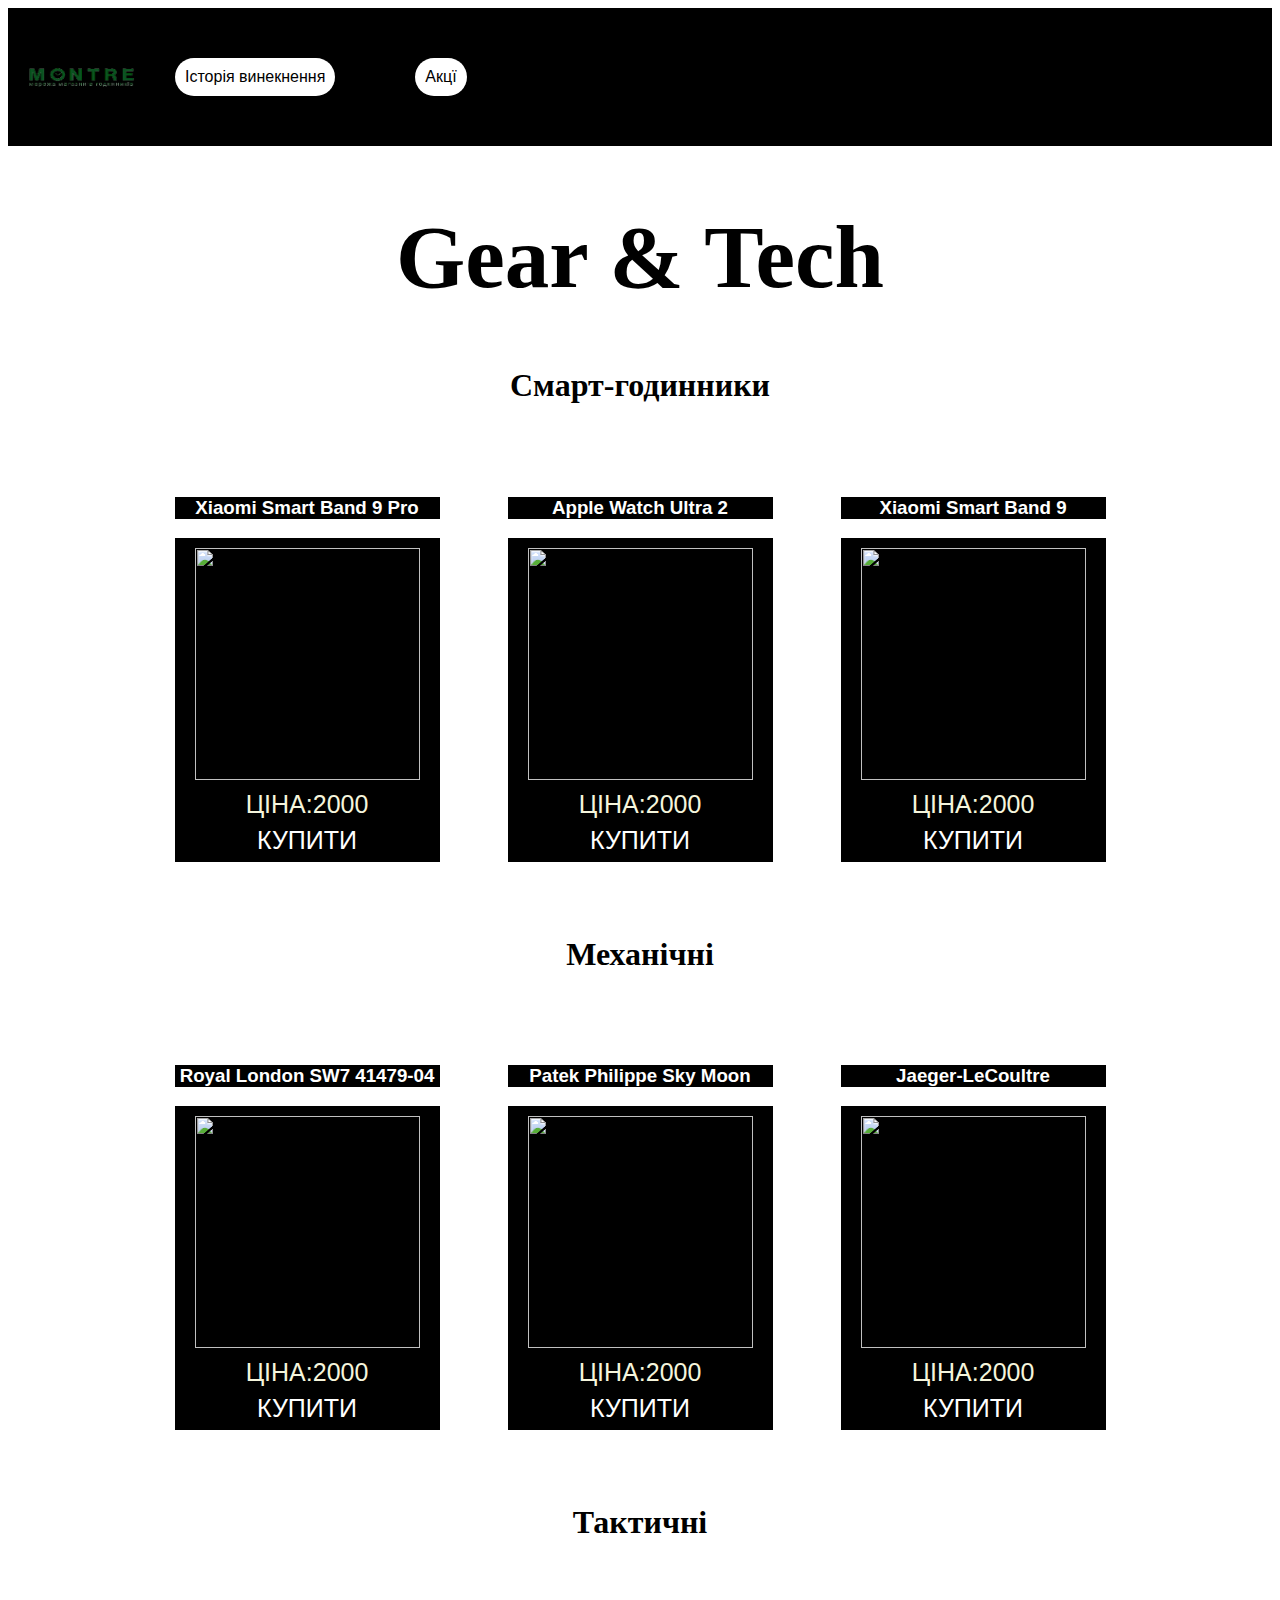
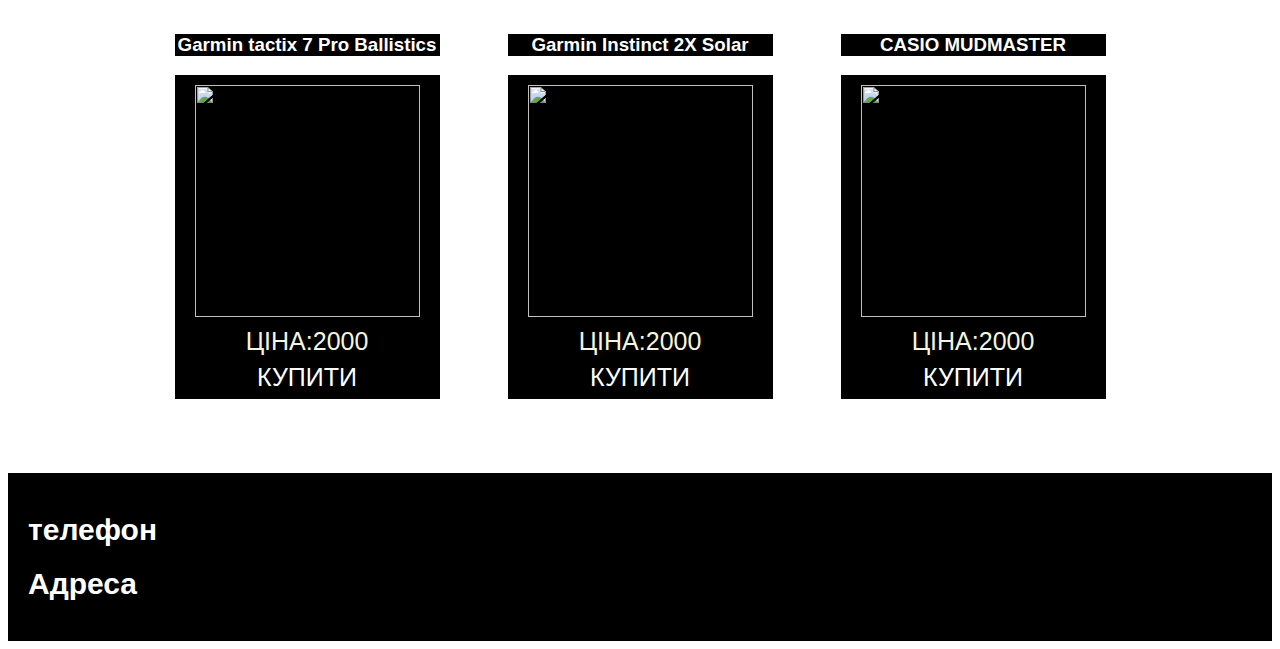
==== index.html @ 20773b99 "Rename main.html to index.html" ====
<html>
    <head>
        <title>
            hh
        </title>
        <link rel="stylesheet" href="style.css">
    </head>
    <body>
        <header>
            <img class="logo" src="[data-uri]"/>
            <nav >
                <a class="header" href="history.html">Історія винекнення</a>
                <a class="header" href="sell.html">Акцї</a>
            </nav>
        </header>
        <main>
            <h1 class="title">Gear & Tech </h1>
            <h1 class="ab">Смарт-годинники </h1>
            <section>
                <article class="1">
                    <h3>Xiaomi Smart Band 9 Pro</h3>
                    <img class="photo" src="https://u.makeup.com.ua/i/i5/i5rxwrnf2dzt.jpg"/>
                    <p>ЦІНА:2000</p>
                    <a class="d" href="buy.html">КУПИТИ</a>
                </article>
                <article class="2">
                    <h3> Apple Watch Ultra 2</h3>
                    <img class="photo" src="https://newtime.ua/upload/2023-09/apple-watch-ultra-2-gps-cellular-49mm-titanium-case-with-orange-ocean-band-mreh3.webp"/>
                    <p>ЦІНА:2000</p>
                    <a class="d" href="buy.html">КУПИТИ</a>
                </article>
                <article class="3">
                    <h3>Xiaomi Smart Band 9 </h3>
                    <img class="photo" src="https://i.mi.ua/media/catalog/product/cache/3/image/710x600/602f0fa2c1f0d1ba5e241f914e856ff9/x/i/xiaomi_smart_band_9-tpu_black_-side45_45.webp"/>
                    <p>ЦІНА:2000</p>
                    <a class="d" href="buy.html">КУПИТИ</a>
                </article>
            </section>
            <h1 class="ab"> Механічні</h1>
           <section>
                <article class="1">
                    <h3>Royal London SW7 41479-04</h3>
                    <img class="photo" src="https://fs1.secunda.com.ua/content/news/a10878/2.jpg"/>
                    <p>ЦІНА:2000</p>
                    <a class="d" href="buy.html">КУПИТИ</a>
                </article>
                <article class="2">
                    <h3> Patek Philippe Sky Moon  </h3>
                    <img class="photo" src="https://style-time.net/content/uploads/images/c-min.png"/>
                    <p>ЦІНА:2000</p>
                    <a class="d" href="buy.html">КУПИТИ</a>
                </article>
                <article class="3">
                    <h3>Jaeger-LeCoultre </h3>
                    <img class="photo" src="https://style-time.net/content/uploads/images/5-min.jpg"/>
                    <p>ЦІНА:2000</p>
                    <a class="d" href="buy.html">КУПИТИ</a>
                </article>
            </section>
            <h1 class="ab">Тактичні </h1>
           <section>
                <article class="1">
                    <h3>Garmin tactix 7 Pro Ballistics</h3>
                    <img class="photo" src="https://www.navionika.com/shop/pub/media/catalog/product//t/a/tactix7_probal_1.jpg"/>
                    <p>ЦІНА:2000</p>
                    <a class="d" href="buy.html">КУПИТИ</a>
                </article>
                <article class="2">
                    <h3> Garmin Instinct 2X Solar</h3>
                    <img class="photo" src="https://content.rozetka.com.ua/goods/images/big/367005550.jpg"/>
                    <p>ЦІНА:2000</p>
                    <a class="d" href="buy.html">КУПИТИ</a>
                </article>
                <article class="3">
                    <h3> 
CASIO MUDMASTER </h3>
                    <img class="photo" src="https://lekos.com.ua/image/cache/wp/lj/stati_photo/best-taktical/casiog-shockmudmastergwg2000-1a3.webp"/>
                    <p>ЦІНА:2000</p>
                    <a class="d" href="buy.html">КУПИТИ</a>
                </article>
            </section>
           
        </main>
        <footer>
            <h1>телефон</h1>
            <h1>
Адреса</h1>
        </footer>

    </body>
</html>
---- style.css ----
body {
    font-family: sans-serif;
}
header {
    background-color: black;
    display: flex;
    align-items: center;
    padding: 10px 20px;
}
.logo{
    width: 107px;
    height: 91px;
}
.header{
    text-decoration: none;
    background-color: white;
    color: black;
    padding: 10px;
    border-radius:25px ;
    margin: 40px;
    font-family: Impact, Haettenschweiler, 'Arial Narrow Bold', sans-serif;

}
nav{
    display: flex;
    justify-content: center;
    align-items:flex-start;
    text-align: center;
}
section{
    margin: 40px;
    display: flex;
    justify-content: center;
}
article{
    margin: 34px;

}
.photo{
    width: 225px;
    height: 232px;
    display: block;
    background-color: black;
    padding-left: 20px;
    padding-right: 20px;
    padding-top: 10px;
    padding-bottom: 0px;
    margin-top: 0;
    
}
footer{
    background-color: black;
    font-size: 15px;
    color: white;
    padding: 20px;
}
.d{
    text-decoration: none;
    color: white;
    background-color: black;
    display: block;
    font-size: 25px;
    padding: 7px;
    padding-left:30px ;
    padding-right: 30px;
    text-align: center;

}
.header:hover{
    background-color: orange;
}
.d:hover{
    background-color: orange;
}
.d:focus{
    background-color: blue;
}
.ab{
    text-align: center;
    font-family:Georgia, 'Times New Roman', Times, serif;
    
}
.header:focus{
    background-color: blue;
}
h3{
    background-color: black;
    color: white;
    text-align: center;
    
}
p{
    background-color: black;
    display: block;
    color: beige;
    margin: 0px;
    font-size: 25px;
    display: flex;
    justify-content: center;
    align-items:flex-start;
    padding-top: 10px;
}
.title{
    text-align: center;
    font-family:Georgia, 'Times New Roman', Times, serif;
    font-size: 89px;
}
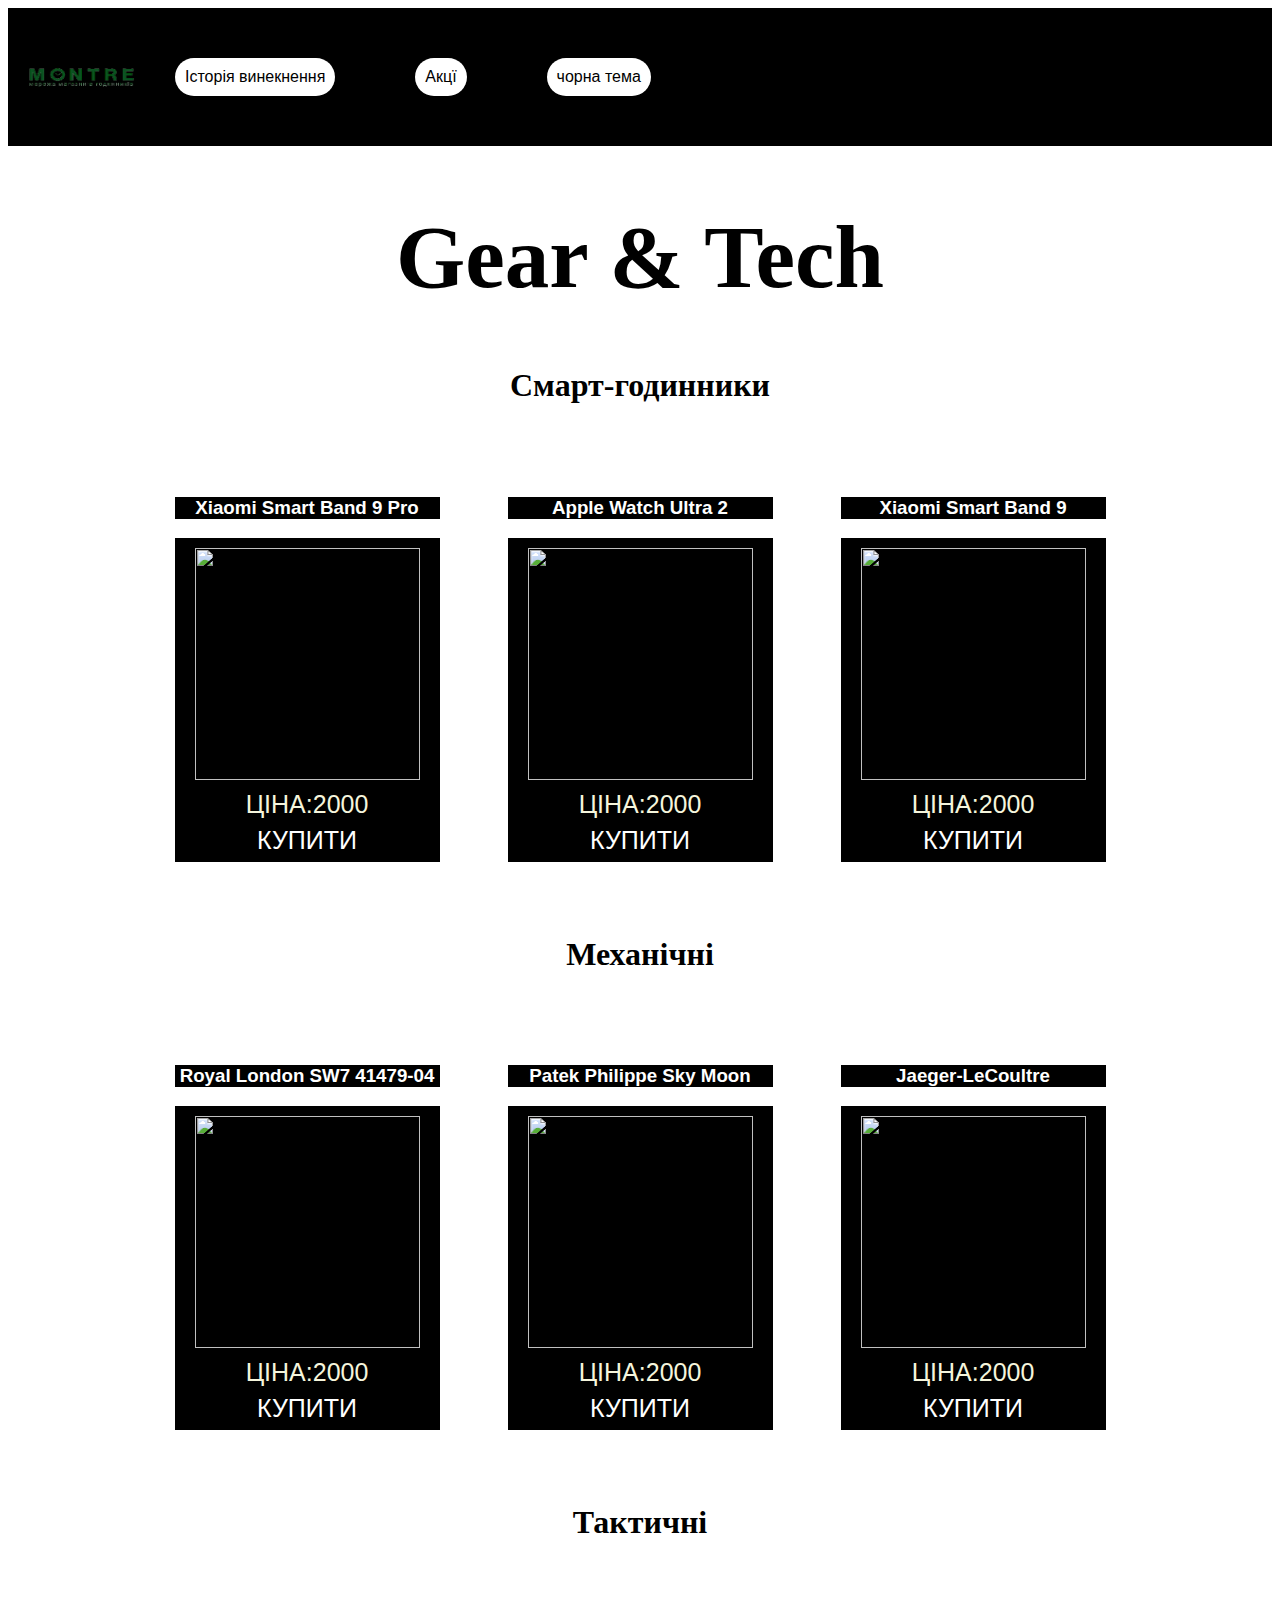
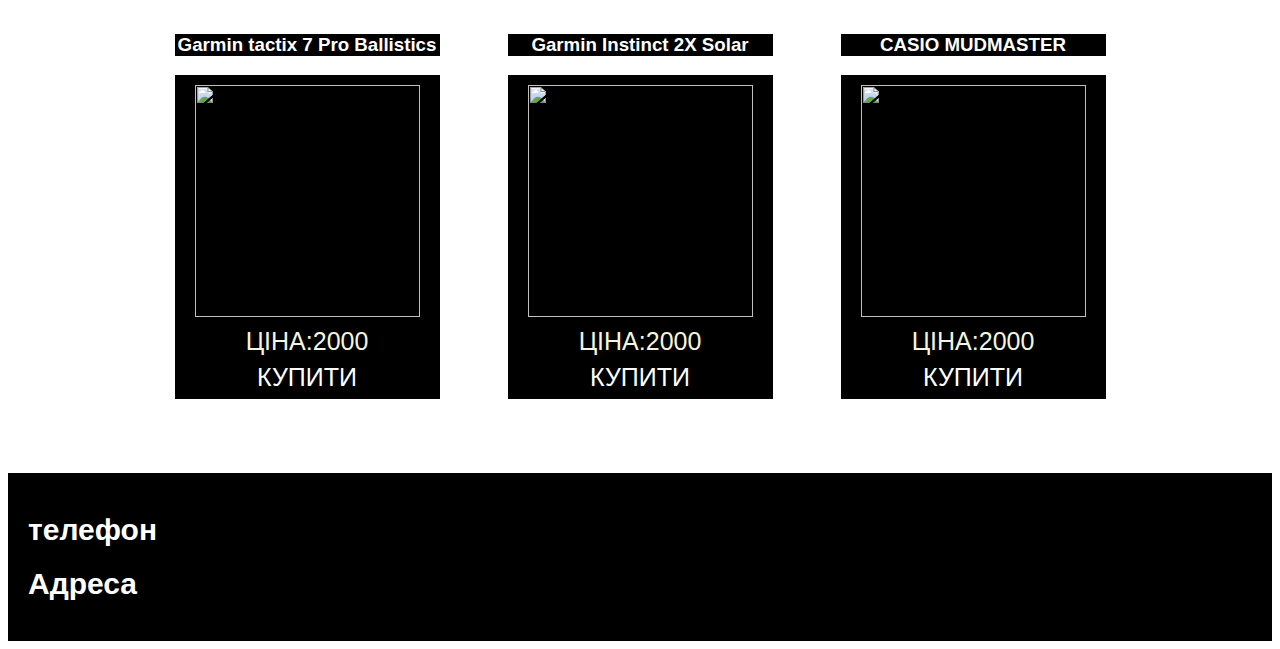
==== commit b20d14c1: "2.0" ====
--- a/index.html
+++ b/index.html
@@ -11,6 +11,7 @@
             <nav >
                 <a class="header" href="history.html">Історія винекнення</a>
                 <a class="header" href="sell.html">Акцї</a>
+                <div class="them">чорна тема</div>
             </nav>
         </header>
         <main>
@@ -86,6 +87,6 @@
             <h1>
 Адреса</h1>
         </footer>
-
+        <script src="main.js"></script>
     </body>
-</html>
+</html>--- a/style.css
+++ b/style.css
@@ -22,6 +22,27 @@
     font-family: Impact, Haettenschweiler, 'Arial Narrow Bold', sans-serif;
 
 }
+.header1{
+    text-decoration: none;
+    background-color: white;
+    color: black;
+    padding: 10px;
+    border-radius:25px ;
+    margin: 40px;
+    font-family: Impact, Haettenschweiler, 'Arial Narrow Bold', sans-serif;
+
+}
+.header2{
+    text-decoration: none;
+    background-color: white;
+    color: black;
+    padding: 10px;
+    border-radius:25px ;
+    margin: 40px;
+    font-family: Impact, Haettenschweiler, 'Arial Narrow Bold', sans-serif;
+
+}
+
 nav{
     display: flex;
     justify-content: center;
@@ -35,8 +56,8 @@
 }
 article{
     margin: 34px;
+}
 
-}
 .photo{
     width: 225px;
     height: 232px;
@@ -70,6 +91,12 @@
 .header:hover{
     background-color: orange;
 }
+.header1:hover{
+    background-color: orange;
+}
+.them:hover{
+    background-color: orange;
+}
 .d:hover{
     background-color: orange;
 }
@@ -77,6 +104,16 @@
     background-color: blue;
 }
 .ab{
+    text-align: center;
+    font-family:Georgia, 'Times New Roman', Times, serif;
+    
+}
+.ab1{
+    text-align: center;
+    font-family:Georgia, 'Times New Roman', Times, serif;
+    
+}
+.ab2{
     text-align: center;
     font-family:Georgia, 'Times New Roman', Times, serif;
     
@@ -105,4 +142,19 @@
     text-align: center;
     font-family:Georgia, 'Times New Roman', Times, serif;
     font-size: 89px;
+}
+.menu{
+transition-property:transform;
+transition-duration: .5s;
+transform: scale(1.2)
+}
+.them{
+    cursor: pointer;
+    user-select: none;
+    background-color:rgb(255, 255, 255) ;
+    color: black;
+    padding: 10px;
+    border-radius:25px ;
+    margin: 40px;
+    font-family: Impact, Haettenschweiler, 'Arial Narrow Bold', sans-serif;
 }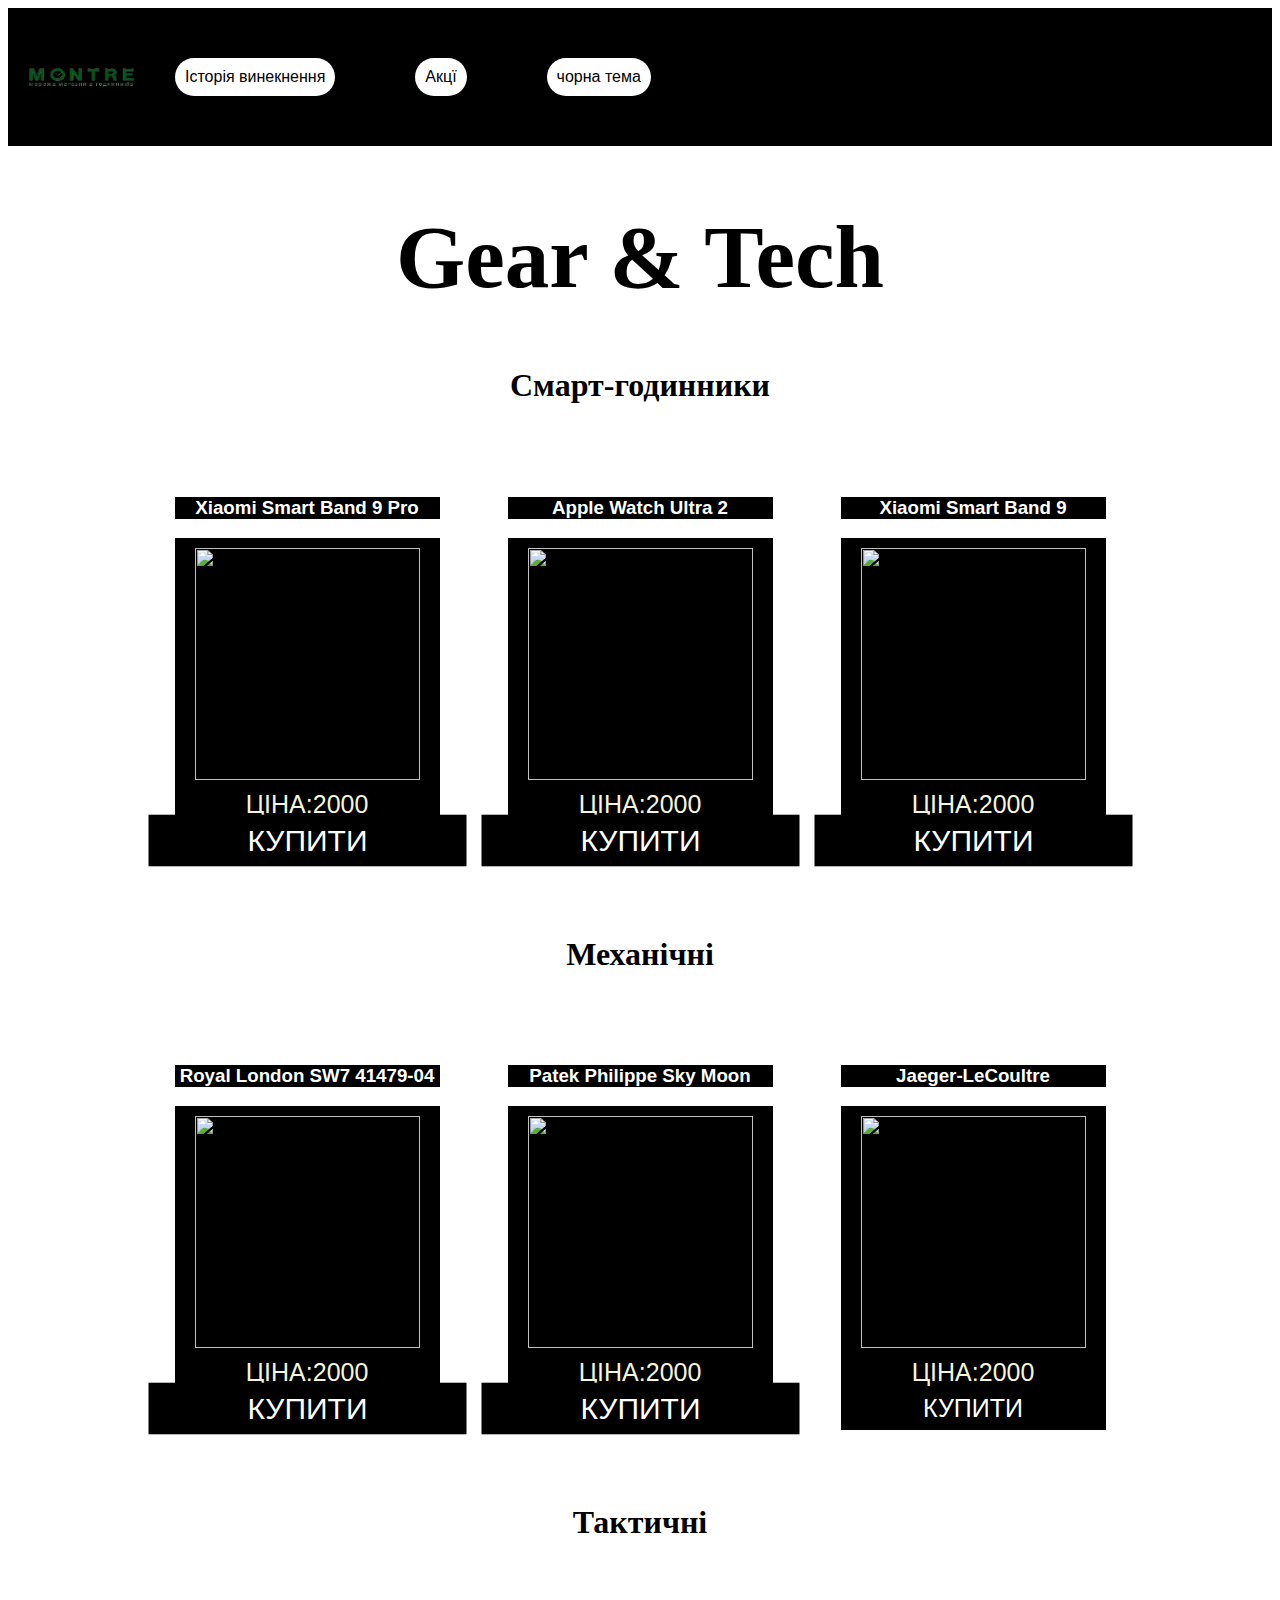
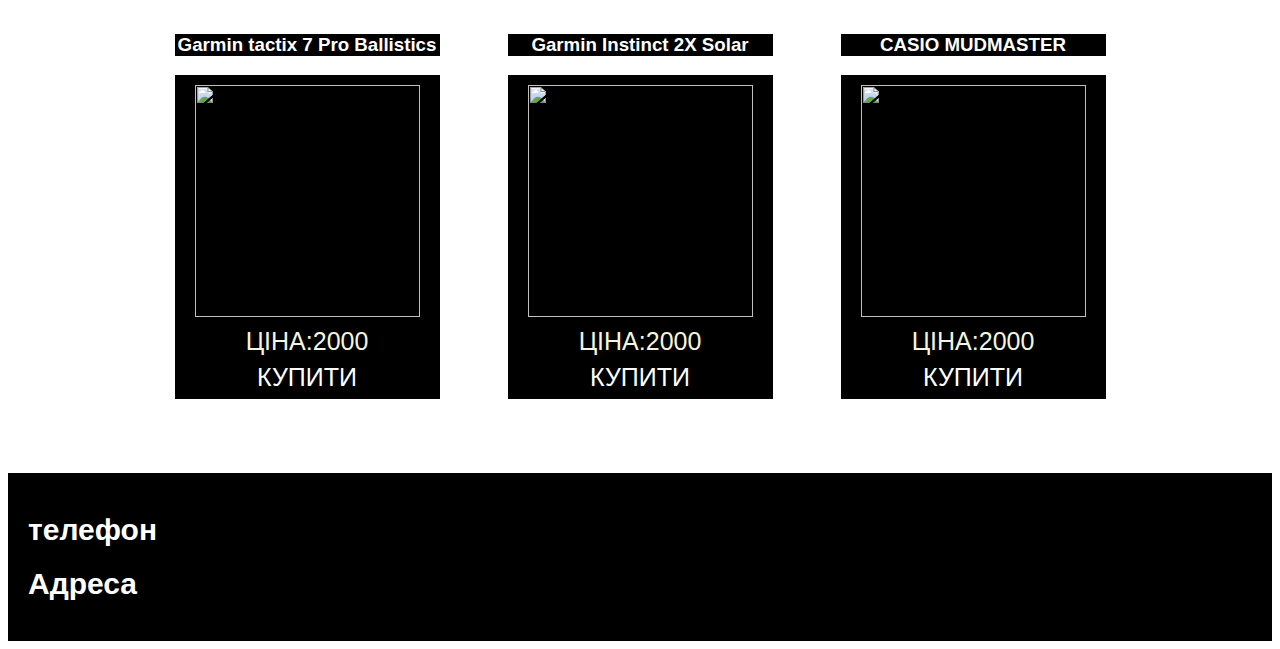
==== commit 0d7d7d68: "3.0" ====
--- a/index.html
+++ b/index.html
@@ -1,7 +1,7 @@
 <html>
     <head>
         <title>
-            hh
+            магазин годинеків
         </title>
         <link rel="stylesheet" href="style.css">
     </head>
@@ -10,83 +10,89 @@
             <img class="logo" src="[data-uri]"/>
             <nav >
                 <a class="header" href="history.html">Історія винекнення</a>
-                <a class="header" href="sell.html">Акцї</a>
+                <a class="header1" href="index3.html">Акцї</a>
                 <div class="them">чорна тема</div>
             </nav>
+
         </header>
         <main>
             <h1 class="title">Gear & Tech </h1>
             <h1 class="ab">Смарт-годинники </h1>
             <section>
-                <article class="1">
+                <article class="a1">
                     <h3>Xiaomi Smart Band 9 Pro</h3>
                     <img class="photo" src="https://u.makeup.com.ua/i/i5/i5rxwrnf2dzt.jpg"/>
                     <p>ЦІНА:2000</p>
-                    <a class="d" href="buy.html">КУПИТИ</a>
+                    <div class="menu">
+                    <a class="d" href="index4.html">КУПИТИ</a>
+                    </div>
                 </article>
-                <article class="2">
+                <article class="a2">
                     <h3> Apple Watch Ultra 2</h3>
                     <img class="photo" src="https://newtime.ua/upload/2023-09/apple-watch-ultra-2-gps-cellular-49mm-titanium-case-with-orange-ocean-band-mreh3.webp"/>
                     <p>ЦІНА:2000</p>
-                    <a class="d" href="buy.html">КУПИТИ</a>
+                    <div class="menu">
+                    <a class="d" href="index6.html">КУПИТИ</a>
                 </article>
-                <article class="3">
+                <article class="a3">
                     <h3>Xiaomi Smart Band 9 </h3>
                     <img class="photo" src="https://i.mi.ua/media/catalog/product/cache/3/image/710x600/602f0fa2c1f0d1ba5e241f914e856ff9/x/i/xiaomi_smart_band_9-tpu_black_-side45_45.webp"/>
                     <p>ЦІНА:2000</p>
-                    <a class="d" href="buy.html">КУПИТИ</a>
+                    <div class="menu">
+                    <a class="d" href="index5.html">КУПИТИ</a>
                 </article>
             </section>
-            <h1 class="ab"> Механічні</h1>
+            <h1 class="ab1"> Механічні</h1>
            <section>
-                <article class="1">
+                <article class="b1">
                     <h3>Royal London SW7 41479-04</h3>
                     <img class="photo" src="https://fs1.secunda.com.ua/content/news/a10878/2.jpg"/>
                     <p>ЦІНА:2000</p>
-                    <a class="d" href="buy.html">КУПИТИ</a>
+                    <div class="menu">
+                    <a class="d" href="index4.html">КУПИТИ</a>
                 </article>
-                <article class="2">
+                <article class="b2">
                     <h3> Patek Philippe Sky Moon  </h3>
                     <img class="photo" src="https://style-time.net/content/uploads/images/c-min.png"/>
                     <p>ЦІНА:2000</p>
-                    <a class="d" href="buy.html">КУПИТИ</a>
+                    <div class="menu">
+                    <a class="d" href="index4.html">КУПИТИ</a>
                 </article>
-                <article class="3">
+                <article class="b3">
                     <h3>Jaeger-LeCoultre </h3>
                     <img class="photo" src="https://style-time.net/content/uploads/images/5-min.jpg"/>
                     <p>ЦІНА:2000</p>
-                    <a class="d" href="buy.html">КУПИТИ</a>
+                    <a class="d" href="index5.html">КУПИТИ</a>
                 </article>
             </section>
-            <h1 class="ab">Тактичні </h1>
+            <h1 class="ab2">Тактичні </h1>
            <section>
-                <article class="1">
+                <article class="c1">
                     <h3>Garmin tactix 7 Pro Ballistics</h3>
                     <img class="photo" src="https://www.navionika.com/shop/pub/media/catalog/product//t/a/tactix7_probal_1.jpg"/>
                     <p>ЦІНА:2000</p>
-                    <a class="d" href="buy.html">КУПИТИ</a>
+                    <a class="d" href="index4.html">КУПИТИ</a>
                 </article>
-                <article class="2">
+                <article class="c2">
                     <h3> Garmin Instinct 2X Solar</h3>
                     <img class="photo" src="https://content.rozetka.com.ua/goods/images/big/367005550.jpg"/>
                     <p>ЦІНА:2000</p>
-                    <a class="d" href="buy.html">КУПИТИ</a>
+                    <a class="d" href="index6.html">КУПИТИ</a>
                 </article>
-                <article class="3">
+                <article class="c3">
                     <h3> 
 CASIO MUDMASTER </h3>
                     <img class="photo" src="https://lekos.com.ua/image/cache/wp/lj/stati_photo/best-taktical/casiog-shockmudmastergwg2000-1a3.webp"/>
                     <p>ЦІНА:2000</p>
-                    <a class="d" href="buy.html">КУПИТИ</a>
+                    <a class="d" href="index5.html">КУПИТИ</a>
                 </article>
             </section>
            
         </main>
         <footer>
-            <h1>телефон</h1>
-            <h1>
-Адреса</h1>
+            <h1 class="klass">телефон</h1>
+            <h1 class="klass">Адреса</h1>
         </footer>
-        <script src="main.js"></script>
+     <script src="main.js"></script>
     </body>
 </html>